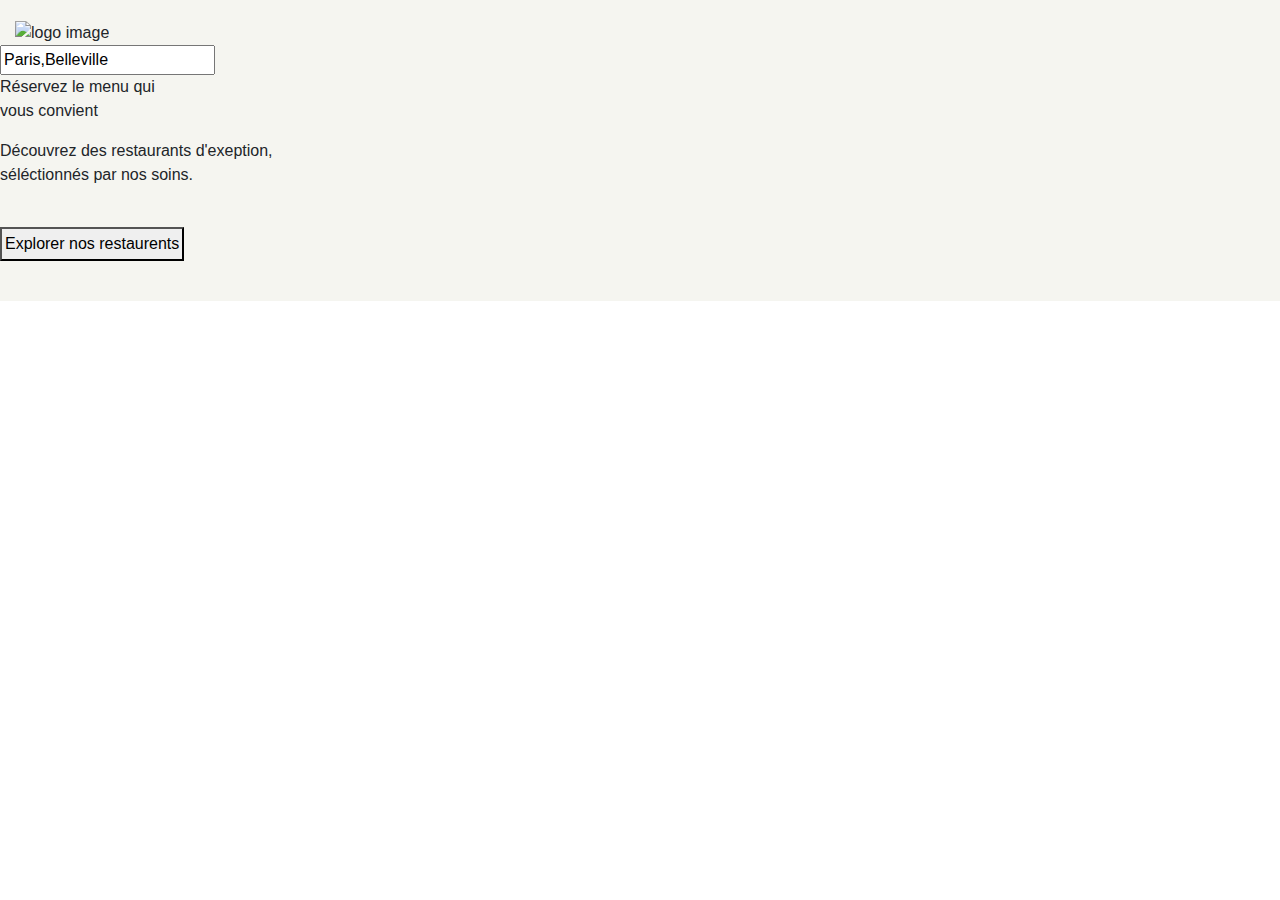
==== index.html @ a9d02ada "adding styles" ====
<!DOCTYPE html>
<html>
    <head>
        <meta charset="utf-8" />
        <meta name="viewport" content="width=device-width, initial-scale=1, shrink-to-fit=no">
        <script src='http://code.jquery.com/jquery-1.8.3.js'></script>
        <script src="https://kit.fontawesome.com/95d302c68f.js" crossorigin="anonymous"></script>
        <link rel="stylesheet" href="https://stackpath.bootstrapcdn.com/bootstrap/4.4.1/css/bootstrap.min.css" integrity="sha384-Vkoo8x4CGsO3+Hhxv8T/Q5PaXtkKtu6ug5TOeNV6gBiFeWPGFN9MuhOf23Q9Ifjh" crossorigin="anonymous">
        <link rel="stylesheet"  type="text/css" href="style.css"/>
        <link rel="preconnect" href="https://fonts.gstatic.com">
        <link href="https://fonts.googleapis.com/css2?family=Raleway:wght@200&display=swap" rel="stylesheet"> 
       <title>Ohmyfood</title>
    </head>

<body>
    <div class="wrappe">
    <!-- logo -->
        <div class="col-12 col-md-8 col-lg-6" id="div_logo">
          <img  class="logo" src="img/ohmyfood@2x.svg" alt="logo image">
        </div>
      <!-- location -->
        <div class="input-icons"><i class="fas fa-map-marker-alt icon" ></i><input class="input-field"  value="Paris,Belleville"  >
        </div>
      <!-- presentation text -->
        <div id="presentation">
        <p id="text1">Réservez le menu qui<br> vous convient</p>  
        <p id="text2">Découvrez des restaurants d'exeption,<br> séléctionnés par nos soins.</p><br>
        <button class="explorer_button">Explorer nos restaurents</button>
        </div>
    </div>
        



   <!-- jQuery first, then Popper.js, then Bootstrap JS -->
<script src="https://code.jquery.com/jquery-3.4.1.slim.min.js" integrity="sha384-J6qa4849blE2+poT4WnyKhv5vZF5SrPo0iEjwBvKU7imGFAV0wwj1yYfoRSJoZ+n" crossorigin="anonymous"></script>
<script src="https://cdn.jsdelivr.net/npm/popper.js@1.16.0/dist/umd/popper.min.js" integrity="sha384-Q6E9RHvbIyZFJoft+2mJbHaEWldlvI9IOYy5n3zV9zzTtmI3UksdQRVvoxMfooAo" crossorigin="anonymous"></script>
<script src="https://stackpath.bootstrapcdn.com/bootstrap/4.4.1/js/bootstrap.min.js" integrity="sha384-wfSDF2E50Y2D1uUdj0O3uMBJnjuUD4Ih7YwaYd1iqfktj0Uod8GCExl3Og8ifwB6" crossorigin="anonymous"></script>
</body>
</html>
---- style.css ----
.explorer_button {
  padding: 3px;
  margin-bottom: 40px; }

.wrappe {
  background-color: #f5f5f0;
  padding-top: 20px; }

@media (max-width: 767px) {
  #div_logo {
    margin-top: 10px;
    margin-bottom: 10px;
    text-align: center; }

  .logo {
    height: 1.5rem;
    align-items: center;
    font-size: 11px; }

  .input-icons i {
    position: absolute; }

  .icon {
    padding: 10px;
    min-width: 40px;
    margin-left: 75px;
    margin-top: 5px; }

  .input-field {
    width: 100%;
    padding: 10px;
    text-align: center;
    font-size: 13px;
    opacity: 0.7;
    border: none;
    background-color: #e0e0d1;
    box-shadow: 20px; }

  #presentation {
    text-align: center;
    line-height: 1; }

  #text1 {
    margin-top: 25px;
    font-size: 18px;
    font-weight: bold; }

  #text2 {
    font-size: 13px;
    opacity: 0.7; } }

/*# sourceMappingURL=style.css.map */
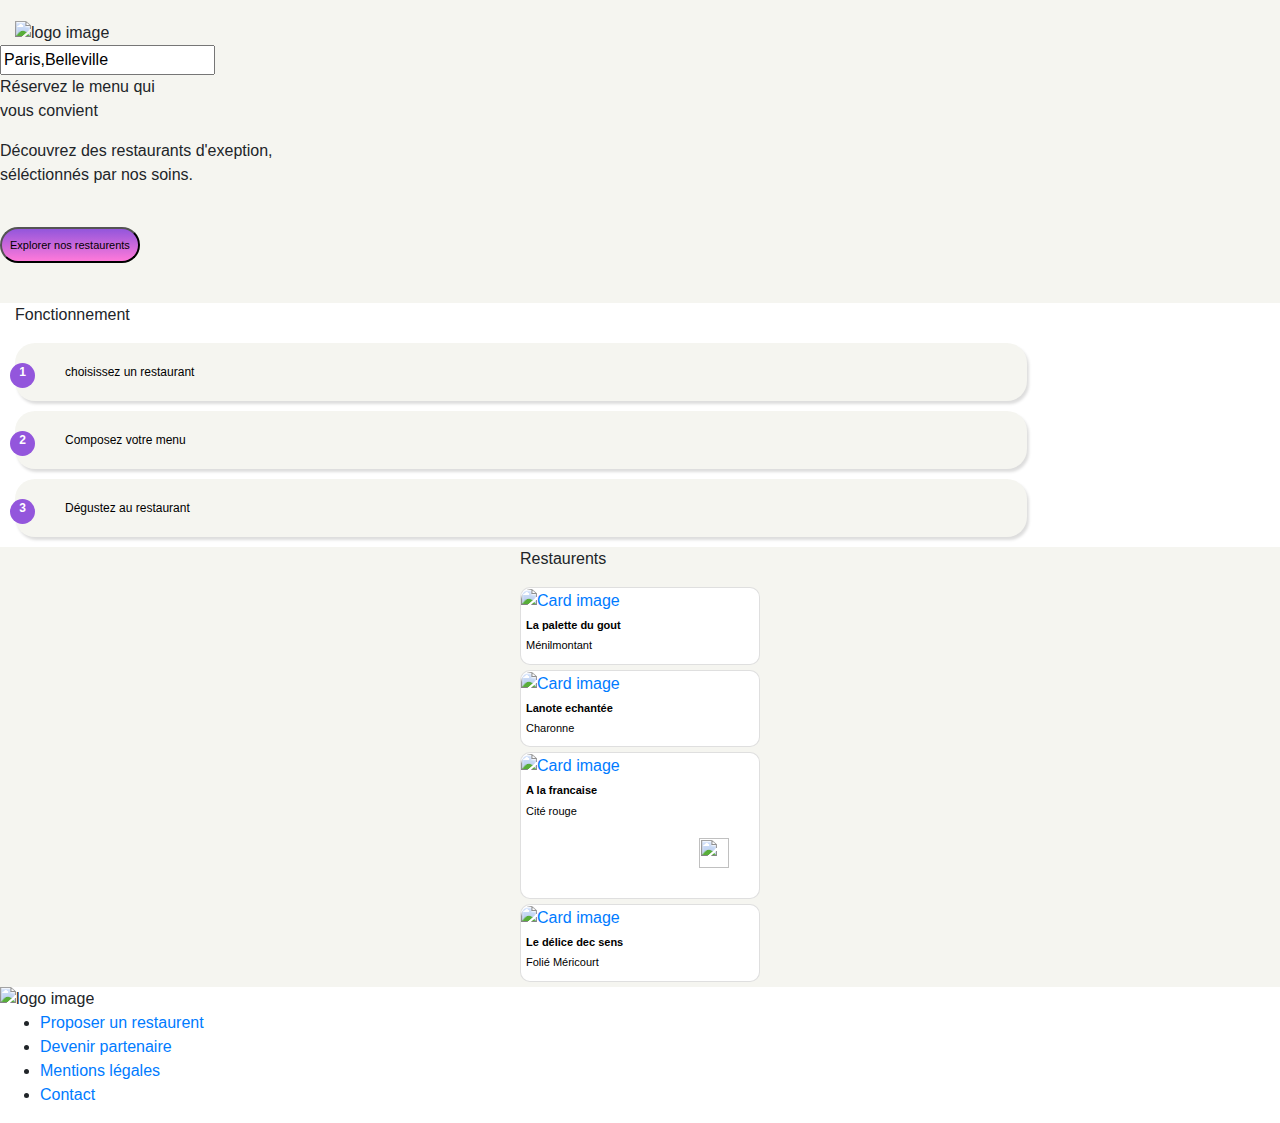
==== commit 378fda36: "styling button section" ====
--- a/index.html
+++ b/index.html
@@ -28,9 +28,125 @@
         <button class="explorer_button">Explorer nos restaurents</button>
         </div>
     </div>
-        
+  <!-- Fonctionnement button group-->
+  <div class="Fonctionnement">
+    <p>Fonctionnement</p>
+     <div class=" expend button_group">
+      <a class="btn_function" href="#">
+       <span class="cercle_1">1
+        </span>
+        <span><i class="fas fa-mobile-alt icon-1"></i>
+        </span> 
+          <span class="btn_text">choisissez un restaurant 
+          </span>
+        </a> 
+     </div>
+     <div class=" expend button_group ">
+      <a class="btn_function" href="#">
+        <span class="cercle_1">2
+          </span>
+          <span><i  class="fas fa-list-ul   icon-1"></i>
+            </span>
+            <span class="btn_text"> Composez votre menu 
+            </span>
+      </a>
+    </div>
+     <div class=" expend button_group ">
+      <a class="btn_function" href="#">
+        <span class="cercle_1">3
+        </span>
+       <span><i class="fas fa-store  icon-1 "></i></span> 
+       <span class="btn_text">Dégustez au restaurant
+      </span>
+      </a> 
+     </div>
+    </div>
 
-
+<!-- Section restaurent-->
+<div class ="wrapper_restaurent">
+  <p> Restaurents</p>
+  <a href="#">  
+  <div class="card" >
+      <img class=" img_restaurent" src="img/la_palette.jpg" alt="Card image">
+    </a>
+    <div class="cardtext_container">
+      <div class="card_text">
+        <p class="text3">La palette du gout</p>
+        <p class="text4">Ménilmontant</p>
+      </div>
+      <a href= "#" class="icon_link">
+        <div class="hart_icon"><i class="far fa-heart"></i>
+      </div></a>
+    </div>
+  </div>
+  
+  <a href="#">  
+  <div class="card" >
+      <img class=" img_restaurent" src="img/note_enchantée.jpg" alt="Card image">
+    </a>
+    <div class="cardtext_container">
+      <div class="card_text">
+        <p class="text3">Lanote echantée</p>
+        <p class="text4">Charonne</p>
+      </div>
+      <a href= "#" class="icon_link">
+      <div class="hart_icon" ><i class="far fa-heart"></i>
+      </div></a>
+    </div>
+  </div>
+  
+  <a href="#">  
+  <div class="card" >
+      <img class=" img_restaurent" src="img/la_francaise.jpg" alt="Card image">
+    </a>
+    <div class="cardtext_container">
+      <div class="card_text">
+        <p class="text3">A la francaise</p>
+        <p class="text4">Cité rouge</p>
+      </div>
+      <div class="hart_icon" ><a href= "#" class="icon_link">
+      <img class="heart" src="img/iconmonstr-heart-thin.svg">
+    </a>
+    </div>
+    </div>
+  </div>
+  
+  <a href="#">  
+    <div class="card" >
+      <img class=" img_restaurent" src="img/délice_des_sens.jpg" alt="Card image">
+    </a>
+    <div class="cardtext_container">
+      <div class="card_text">
+        <p class="text3">Le délice dec sens</p>
+        <p class="text4">Folié Méricourt</p>
+      </div>
+      <a href= "#" class="icon_link">
+      <div class="hart_icon" ></i>
+      </div></a>
+    </div>
+  </div>
+  
+</div> <!--closse wrapper-->
+<!--footer section-->
+<div classe="footer" >
+  <div  id="footer_logo">
+    <img  class="logo" src="img/ohmyfood@2x.svg" alt="logo image">
+  </div>
+  <ul class="links">
+    <li>
+      <a href="#!" ><i class="far fa-heart"></i>Proposer un restaurent</a>
+    </li>
+    <li>
+      <a href="#!" ><i class="far fa-heart"></i>Devenir partenaire</a>
+    </li>
+    <li>
+      <a href="#!" >Mentions légales</a>
+    </li>
+    <li>
+      <a href="#!" >Contact</a>
+    </li>
+  </ul>
+</div>
 
    <!-- jQuery first, then Popper.js, then Bootstrap JS -->
 <script src="https://code.jquery.com/jquery-3.4.1.slim.min.js" integrity="sha384-J6qa4849blE2+poT4WnyKhv5vZF5SrPo0iEjwBvKU7imGFAV0wwj1yYfoRSJoZ+n" crossorigin="anonymous"></script>
--- a/style.css
+++ b/style.css
@@ -1,10 +1,120 @@
+/* booton colors*/
+/* explorer button*/
 .explorer_button {
-  padding: 3px;
-  margin-bottom: 40px; }
+  padding: 8px;
+  margin-bottom: 40px;
+  border-radius: 20px;
+  font-size: 11px;
+  background-image: linear-gradient(#9356DC, #FF79DA); }
 
+/* first wrapper*/
 .wrappe {
   background-color: #f5f5f0;
   padding-top: 20px; }
+
+/* functionnement button section*/
+.Fonctionnement {
+  margin-left: 15px; }
+
+.button_group {
+  font-size: 12px;
+  padding: 20px;
+  border-radius: 20px;
+  background-color: #f5f5f0;
+  margin-bottom: 10px;
+  box-shadow: 2px 3px 3px #ddd;
+  width: 80%; }
+
+.cercle_1 {
+  background-color: #9356DC;
+  color: white;
+  font-weight: bold;
+  display: block;
+  border-radius: 100%;
+  height: 25px;
+  width: 25px;
+  text-align: center;
+  margin-left: -25px;
+  position: absolute; }
+
+.icon-1 {
+  margin-left: 20px;
+  color: black; }
+
+.btn_text {
+  margin-left: 10px;
+  color: black; }
+
+/* restaurent  section*/
+.wrapper_restaurent {
+  display: grid;
+  justify-content: center;
+  background-color: #f5f5f0; }
+
+.img_restaurent {
+  height: 8rem;
+  width: 15rem;
+  object-fit: cover;
+  border-radius: 10px 10px 0px 0px; }
+
+.card {
+  border-radius: 10px;
+  width: 15rem;
+  display: flex;
+  flex-wrap: wrap;
+  margin-bottom: 5px; }
+
+.cardtext_container {
+  display: flex;
+  justify-content: space-between; }
+
+.card_text {
+  color: black;
+  line-height: 0.4;
+  margin-top: 10px;
+  margin-left: 5px;
+  float: left; }
+
+.text3 {
+  font-weight: bold;
+  font-size: 11px; }
+
+.text4 {
+  font-size: 11px; }
+
+    /*
+.hart_icon{
+    
+    margin-top:10px ;
+    margin-right: 10px;
+    margin-bottom: 10px;
+    width: 30px;
+    height: 30px;
+    overflow: hidden;
+}
+.hart_icon:hover{
+    background: url(img/violethart.png);
+    background-repeat: no-repeat;
+    transition: max-height 0.25s ease-in;
+}*/
+.heart {
+  margin-top: 10px;
+  margin-right: 10px;
+  margin-bottom: 10px;
+  width: 30px;
+  height: 30px;
+  transition: max-height 0.15s ease-out;
+  overflow: hidden;
+  background: url("img/iconmonstr-heart-thin.svg") no-repeat;
+  padding: 50px; }
+
+.heart:hover {
+  background: url("https://img.icons8.com/officexs/32/000000/like.png") no-repeat;
+  max-height: 500px;
+  transition: max-height 0.25s ease-in; }
+
+.icon_link {
+  color: black; }
 
 @media (max-width: 767px) {
   #div_logo {
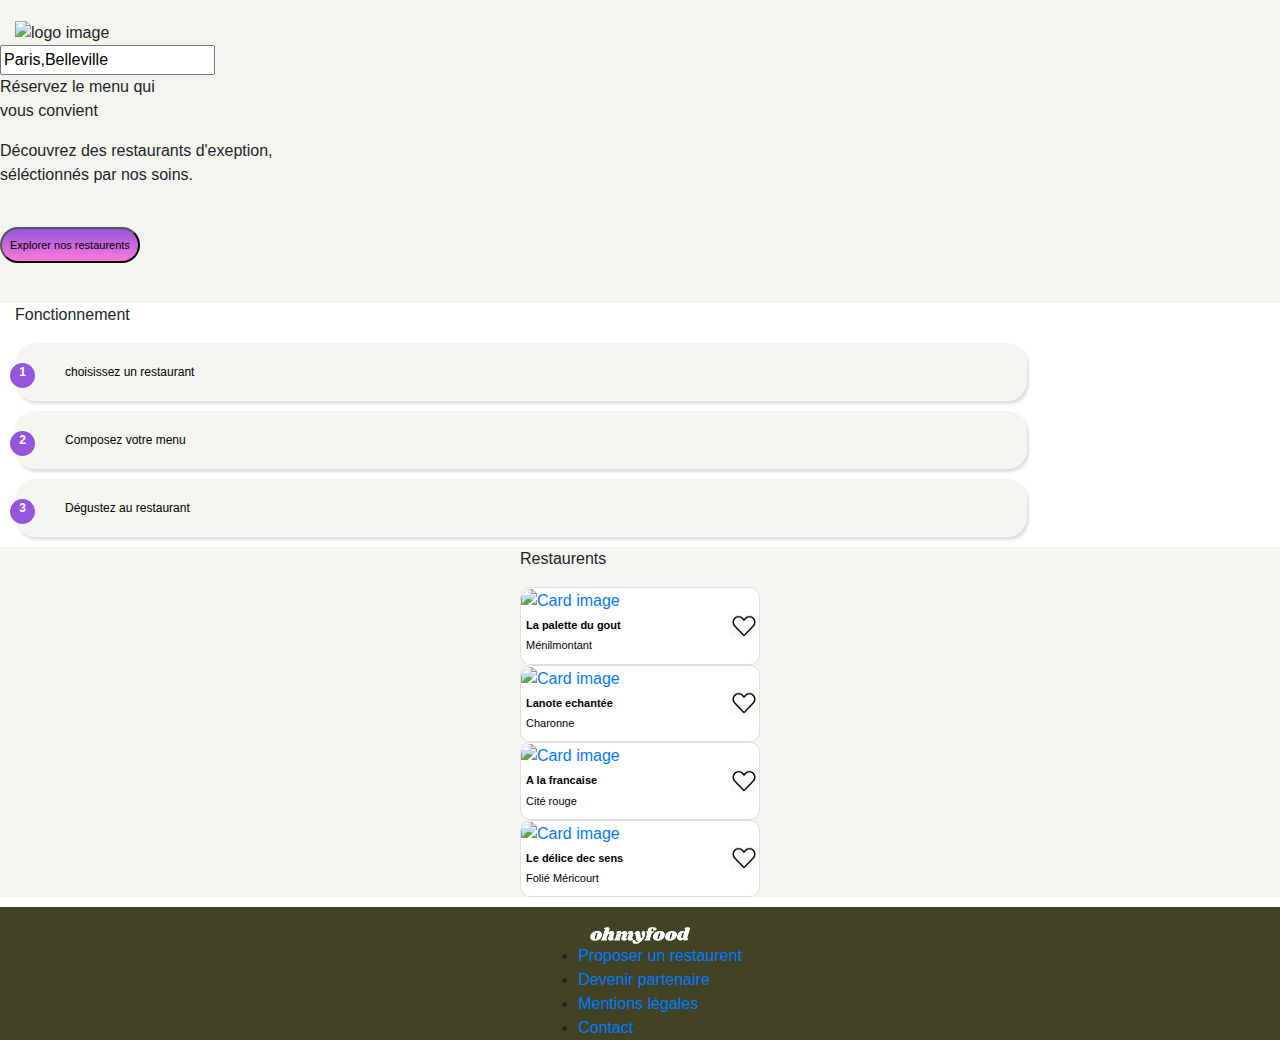
==== commit 83051fac: "finalising styling" ====
--- a/index.html
+++ b/index.html
@@ -74,14 +74,18 @@
         <p class="text3">La palette du gout</p>
         <p class="text4">Ménilmontant</p>
       </div>
-      <a href= "#" class="icon_link">
-        <div class="hart_icon"><i class="far fa-heart"></i>
-      </div></a>
+      
+      <div class="hart_icon" >
+        <a href= "#" class="icon_link">
+        <img class="heart_1" src="img/canvas.png">
+        </a>
+      </div>
     </div>
   </div>
   
-  <a href="#">  
+   
   <div class="card" >
+    <a href="#"> 
       <img class=" img_restaurent" src="img/note_enchantée.jpg" alt="Card image">
     </a>
     <div class="cardtext_container">
@@ -89,14 +93,18 @@
         <p class="text3">Lanote echantée</p>
         <p class="text4">Charonne</p>
       </div>
-      <a href= "#" class="icon_link">
-      <div class="hart_icon" ><i class="far fa-heart"></i>
-      </div></a>
+      
+      <div class="hart_icon" >
+        <a href= "#" class="icon_link">
+          <img class="heart_1" src="img/canvas.png">
+        </a>
+      </div>
     </div>
   </div>
   
-  <a href="#">  
+    
   <div class="card" >
+    <a href="#">
       <img class=" img_restaurent" src="img/la_francaise.jpg" alt="Card image">
     </a>
     <div class="cardtext_container">
@@ -104,15 +112,17 @@
         <p class="text3">A la francaise</p>
         <p class="text4">Cité rouge</p>
       </div>
-      <div class="hart_icon" ><a href= "#" class="icon_link">
-      <img class="heart" src="img/iconmonstr-heart-thin.svg">
-    </a>
-    </div>
+      <div class="hart_icon" >
+        <a href= "#" class="icon_link">
+          <img class="heart_1" src="img/canvas.png">
+        </a>
+      </div>
     </div>
   </div>
   
-  <a href="#">  
-    <div class="card" >
+  
+  <div class="card" >
+    <a href="#">  
       <img class=" img_restaurent" src="img/délice_des_sens.jpg" alt="Card image">
     </a>
     <div class="cardtext_container">
@@ -120,24 +130,26 @@
         <p class="text3">Le délice dec sens</p>
         <p class="text4">Folié Méricourt</p>
       </div>
-      <a href= "#" class="icon_link">
-      <div class="hart_icon" ></i>
-      </div></a>
+      <div class="hart_icon" >
+        <a href= "#" class="icon_link">
+        <img class="heart_1" src="img/canvas.png">
+        </a>
+      </div>
     </div>
   </div>
   
 </div> <!--closse wrapper-->
 <!--footer section-->
-<div classe="footer" >
+<div class="footer" >
   <div  id="footer_logo">
-    <img  class="logo" src="img/ohmyfood@2x.svg" alt="logo image">
+    <img   src="img/ohmyfood_whtscale.png" alt="logo image">
   </div>
   <ul class="links">
     <li>
-      <a href="#!" ><i class="far fa-heart"></i>Proposer un restaurent</a>
+      <a href="#!" ><i class="fas fa-utensils footer_i"></i>Proposer un restaurent</a>
     </li>
     <li>
-      <a href="#!" ><i class="far fa-heart"></i>Devenir partenaire</a>
+      <a href="#!" ><i class="fas fa-hands-helping footer_i"></i>Devenir partenaire</a>
     </li>
     <li>
       <a href="#!" >Mentions légales</a>
--- a/style.css
+++ b/style.css
@@ -61,8 +61,7 @@
   border-radius: 10px;
   width: 15rem;
   display: flex;
-  flex-wrap: wrap;
-  margin-bottom: 5px; }
+  flex-wrap: wrap; }
 
 .cardtext_container {
   display: flex;
@@ -82,7 +81,71 @@
 .text4 {
   font-size: 11px; }
 
-    /*
+.like {
+  position: relative; }
+
+.default_i {
+  z-index: 1;
+  width: 25px; }
+
+.houver_i {
+  z-index: 2;
+  width: 25px;
+  margin-left: -25px;
+  position: absolute;
+  opacity: 0;
+  margin-top: 2px; }
+
+.default_i:focus {
+  cursor: alias;
+  opacity: 0; }
+
+.houver_i:focus {
+  opacity: 1; }
+
+.heart_1:hover {
+  background: url(img/canvass.png);
+  background-repeat: no-repeat;
+  transition: max-height 0.25s ease-in; }
+
+/*
+.wrapp{
+    width: 25px;
+    height: 25px;
+    margin-top: 20px;
+    margin-right: 10px;
+ 
+}
+
+.heart {
+    color: red;
+    background-color: currentColor;
+    display: inline-block;
+    height: 25px;
+    margin: 0 10px;
+    position: relative;
+    top: 0;
+    transform: rotate(-45deg);
+    position: absolute; 
+    left: 45%; top: 45%;
+    width: 25px;
+  }
+  
+  .heart::before,
+  .heart::after {
+    content: "";
+    background-color: currentColor;
+    border-radius: 50%;
+    height: 25px;
+    position: absolute;
+    width: 25px;
+  }
+  
+  .heart:before {
+    top: -25px;
+    left: 0;
+
+    
 .hart_icon{
     
     margin-top:10px ;
@@ -96,25 +159,46 @@
     background: url(img/violethart.png);
     background-repeat: no-repeat;
     transition: max-height 0.25s ease-in;
-}*/
-.heart {
-  margin-top: 10px;
-  margin-right: 10px;
-  margin-bottom: 10px;
-  width: 30px;
-  height: 30px;
+}
+.heart{margin-top:10px ;
+    margin-right: 10px;
+    margin-bottom: 10px;
+    width: 30px;
+    height: 30px;
   transition: max-height 0.15s ease-out;
   overflow: hidden;
   background: url("img/iconmonstr-heart-thin.svg") no-repeat;
-  padding: 50px; }
-
+  padding: 50px;
+}
 .heart:hover {
-  background: url("https://img.icons8.com/officexs/32/000000/like.png") no-repeat;
-  max-height: 500px;
-  transition: max-height 0.25s ease-in; }
-
-.icon_link {
-  color: black; }
+    background: url("https://img.icons8.com/officexs/32/000000/like.png")
+      no-repeat;
+    max-height: 500px;
+    transition: max-height 0.25s ease-in;
+  }
+*/
+/* Footer section */
+.footer {
+  background-color: #424224; }
+
+#footer_logo {
+  margin-top: 10px;
+  padding-top: 20px;
+  display: grid;
+  justify-content: center; }
+
+ul {
+  text-decoration: none; }
+
+.footer_i {
+  color: white; }
+
+.links {
+  justify-content: center;
+  display: grid; }
+
+.footer_link {
+  margin-left: 5px; }
 
 @media (max-width: 767px) {
   #div_logo {
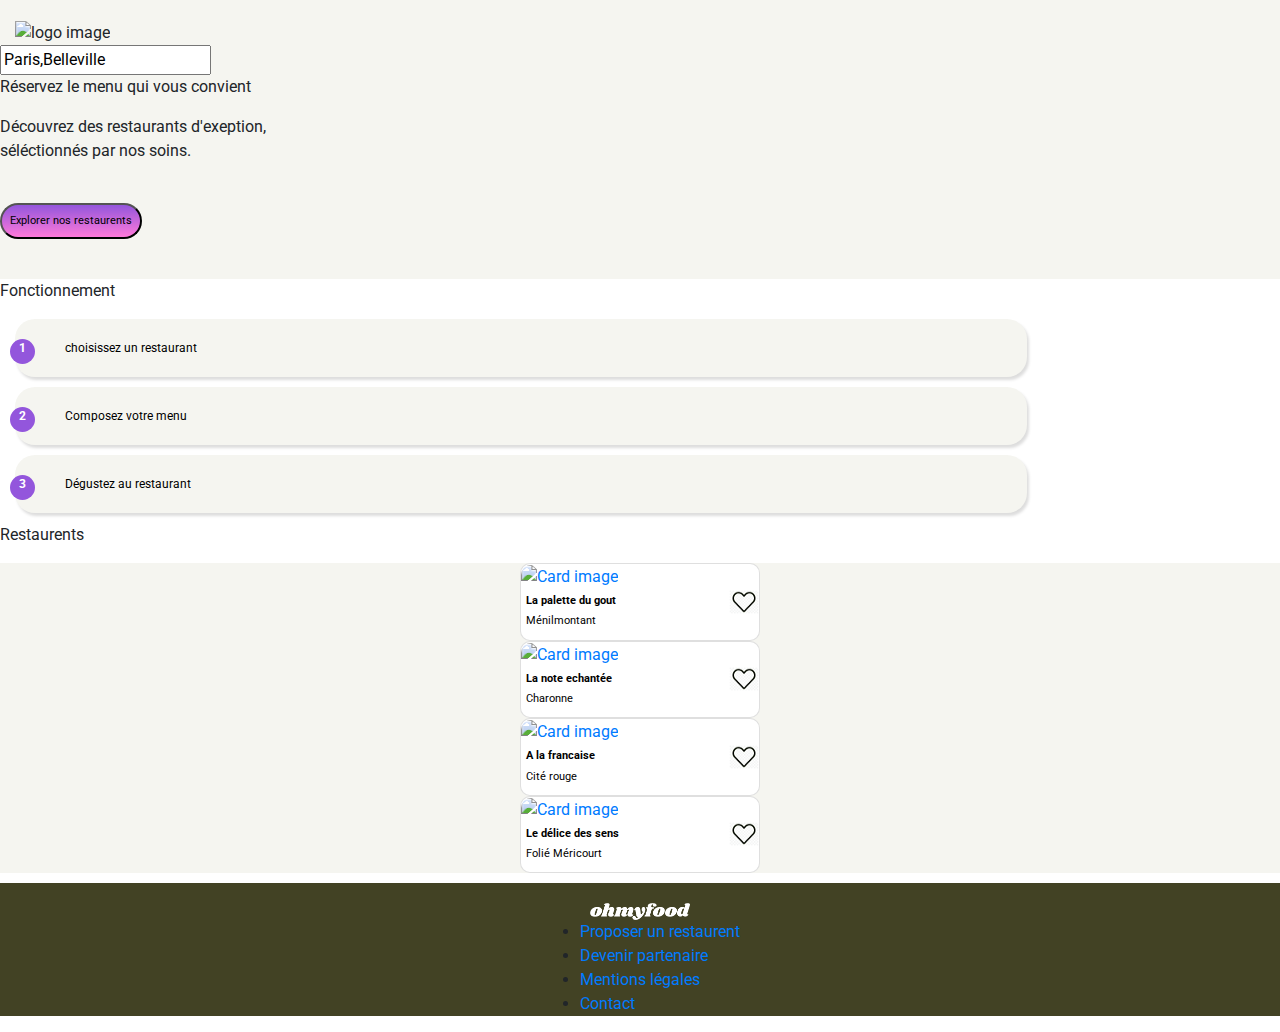
==== commit f7b159fd: "creating menupages" ====
--- a/index.html
+++ b/index.html
@@ -8,7 +8,9 @@
         <link rel="stylesheet" href="https://stackpath.bootstrapcdn.com/bootstrap/4.4.1/css/bootstrap.min.css" integrity="sha384-Vkoo8x4CGsO3+Hhxv8T/Q5PaXtkKtu6ug5TOeNV6gBiFeWPGFN9MuhOf23Q9Ifjh" crossorigin="anonymous">
         <link rel="stylesheet"  type="text/css" href="style.css"/>
         <link rel="preconnect" href="https://fonts.gstatic.com">
-        <link href="https://fonts.googleapis.com/css2?family=Raleway:wght@200&display=swap" rel="stylesheet"> 
+        <link rel="preconnect" href="https://fonts.gstatic.com">
+<link href="https://fonts.googleapis.com/css2?family=Roboto:wght@300;400&family=Shrikhand&display=swap" rel="stylesheet"> 
+
        <title>Ohmyfood</title>
     </head>
 
@@ -19,18 +21,20 @@
           <img  class="logo" src="img/ohmyfood@2x.svg" alt="logo image">
         </div>
       <!-- location -->
-        <div class="input-icons"><i class="fas fa-map-marker-alt icon" ></i><input class="input-field"  value="Paris,Belleville"  >
+        <div class="input-icons"><i class="fas fa-map-marker-alt icon" ></i>
+          <input class="input-field"  value="Paris,Belleville"  >
         </div>
       <!-- presentation text -->
         <div id="presentation">
-        <p id="text1">Réservez le menu qui<br> vous convient</p>  
+        <p id="text1">Réservez le menu qui vous convient</p>  
         <p id="text2">Découvrez des restaurants d'exeption,<br> séléctionnés par nos soins.</p><br>
         <button class="explorer_button">Explorer nos restaurents</button>
         </div>
     </div>
   <!-- Fonctionnement button group-->
-  <div class="Fonctionnement">
-    <p>Fonctionnement</p>
+  <div class="txt_function"><p>Fonctionnement</p></div>
+  <div class="Fonctionnement" id="btn_section">
+    
      <div class=" expend button_group">
       <a class="btn_function" href="#">
        <span class="cercle_1">1
@@ -63,10 +67,11 @@
     </div>
 
 <!-- Section restaurent-->
+<p class="text_res"> Restaurents</p>
 <div class ="wrapper_restaurent">
-  <p> Restaurents</p>
-  <a href="#">  
-  <div class="card" >
+  
+   <a href="menuPalette.html">  
+    <div class="card" >
       <img class=" img_restaurent" src="img/la_palette.jpg" alt="Card image">
     </a>
     <div class="cardtext_container">
@@ -85,12 +90,12 @@
   
    
   <div class="card" >
-    <a href="#"> 
+    <a href="menulanote.html"> 
       <img class=" img_restaurent" src="img/note_enchantée.jpg" alt="Card image">
     </a>
     <div class="cardtext_container">
       <div class="card_text">
-        <p class="text3">Lanote echantée</p>
+        <p class="text3">La note echantée</p>
         <p class="text4">Charonne</p>
       </div>
       
@@ -100,11 +105,12 @@
         </a>
       </div>
     </div>
+  
   </div>
   
     
   <div class="card" >
-    <a href="#">
+    <a href="menulafrancaise.html">
       <img class=" img_restaurent" src="img/la_francaise.jpg" alt="Card image">
     </a>
     <div class="cardtext_container">
@@ -122,12 +128,12 @@
   
   
   <div class="card" >
-    <a href="#">  
+    <a href="menudelicedessens.html">  
       <img class=" img_restaurent" src="img/délice_des_sens.jpg" alt="Card image">
     </a>
     <div class="cardtext_container">
       <div class="card_text">
-        <p class="text3">Le délice dec sens</p>
+        <p class="text3">Le délice des sens</p>
         <p class="text4">Folié Méricourt</p>
       </div>
       <div class="hart_icon" >
@@ -139,6 +145,8 @@
   </div>
   
 </div> <!--closse wrapper-->
+ 
+
 <!--footer section-->
 <div class="footer" >
   <div  id="footer_logo">
@@ -146,16 +154,16 @@
   </div>
   <ul class="links">
     <li>
-      <a href="#!" ><i class="fas fa-utensils footer_i"></i>Proposer un restaurent</a>
+      <a   class="footer_text" href="#!" ><i class="fas fa-utensils footer_i"></i>Proposer un restaurent</a>
     </li>
     <li>
-      <a href="#!" ><i class="fas fa-hands-helping footer_i"></i>Devenir partenaire</a>
+      <a class="footer_text" href="#!"><i class="fas fa-hands-helping footer_i"></i>Devenir partenaire</a>
     </li>
     <li>
-      <a href="#!" >Mentions légales</a>
+      <a class="footer_text" href="#!" >Mentions légales</a>
     </li>
     <li>
-      <a href="#!" >Contact</a>
+      <a class="footer_text" href="#!" >Contact</a>
     </li>
   </ul>
 </div>
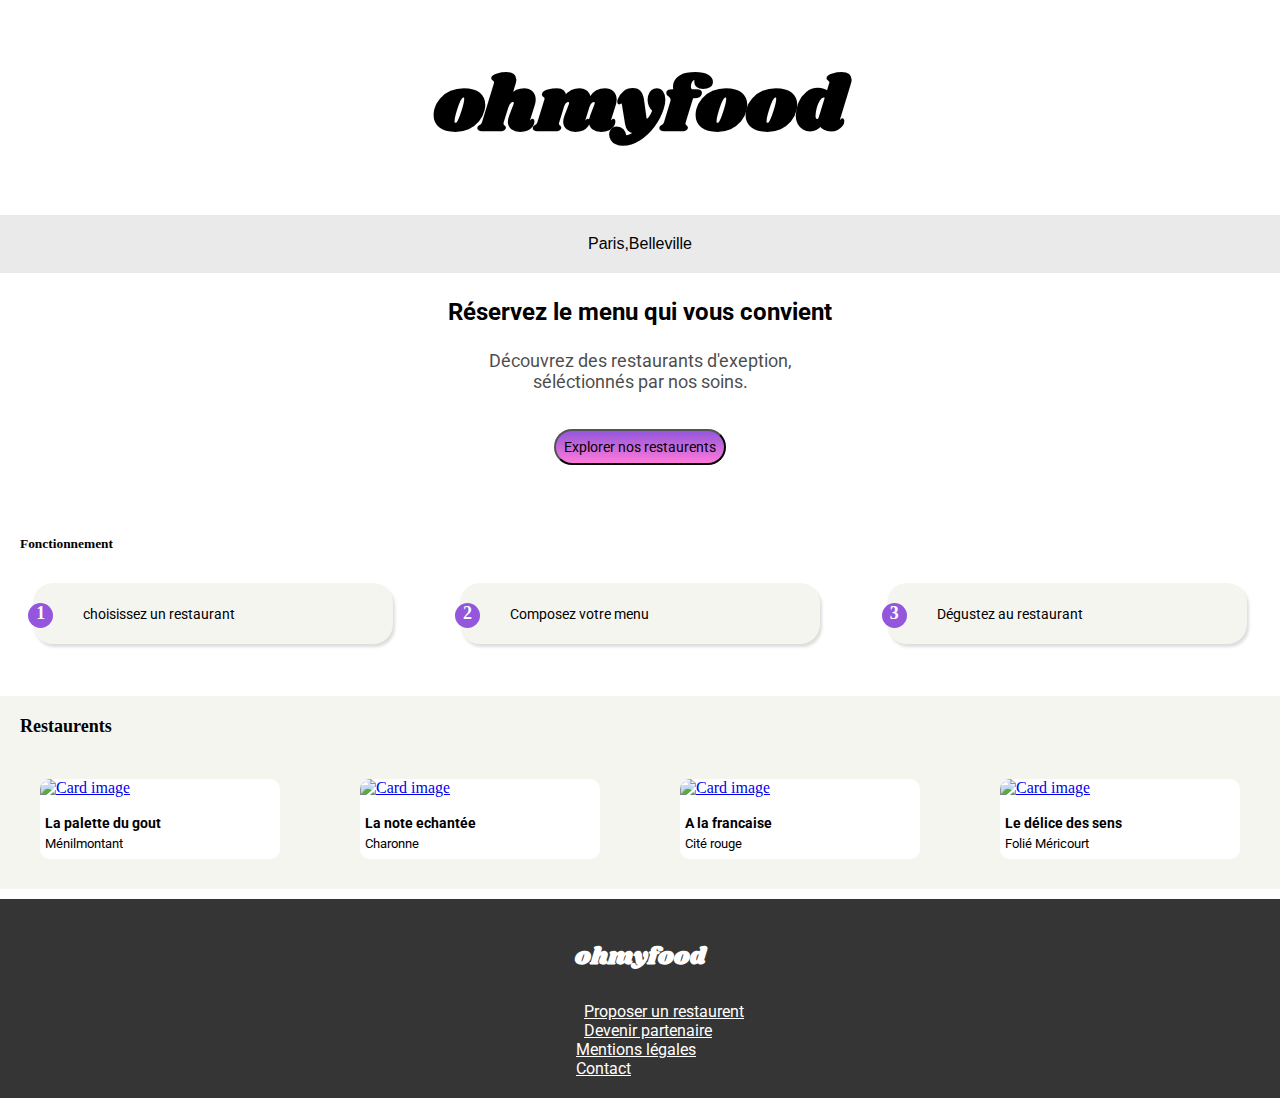
==== commit 149066a7: "chnagement of index file" ====
--- a/index.html
+++ b/index.html
@@ -1,41 +1,55 @@
 <!DOCTYPE html>
-<html>
+<html lang="en">
     <head>
         <meta charset="utf-8" />
         <meta name="viewport" content="width=device-width, initial-scale=1, shrink-to-fit=no">
-        <script src='http://code.jquery.com/jquery-1.8.3.js'></script>
+        
         <script src="https://kit.fontawesome.com/95d302c68f.js" crossorigin="anonymous"></script>
-        <link rel="stylesheet" href="https://stackpath.bootstrapcdn.com/bootstrap/4.4.1/css/bootstrap.min.css" integrity="sha384-Vkoo8x4CGsO3+Hhxv8T/Q5PaXtkKtu6ug5TOeNV6gBiFeWPGFN9MuhOf23Q9Ifjh" crossorigin="anonymous">
+        
         <link rel="stylesheet"  type="text/css" href="style.css"/>
         <link rel="preconnect" href="https://fonts.gstatic.com">
-        <link rel="preconnect" href="https://fonts.gstatic.com">
+        
 <link href="https://fonts.googleapis.com/css2?family=Roboto:wght@300;400&family=Shrikhand&display=swap" rel="stylesheet"> 
 
        <title>Ohmyfood</title>
     </head>
 
 <body>
-    <div class="wrappe">
-    <!-- logo -->
-        <div class="col-12 col-md-8 col-lg-6" id="div_logo">
-          <img  class="logo" src="img/ohmyfood@2x.svg" alt="logo image">
-        </div>
-      <!-- location -->
-        <div class="input-icons"><i class="fas fa-map-marker-alt icon" ></i>
+  <div class="spinner hidden">
+    <div></div>
+    <div></div>
+    
+</div>
+
+<div class="maincontainer">
+<header>
+ <!-- logo -->
+  <div class="logo" id="div_logo">
+  <h1>ohmyfood</h1>
+  </div>
+</header>
+ <!-- location -->
+  <section>
+    <div class="input-icons"><i class="fas fa-map-marker-alt icon" ></i>
+       
           <input class="input-field"  value="Paris,Belleville"  >
-        </div>
-      <!-- presentation text -->
-        <div id="presentation">
-        <p id="text1">Réservez le menu qui vous convient</p>  
-        <p id="text2">Découvrez des restaurants d'exeption,<br> séléctionnés par nos soins.</p><br>
-        <button class="explorer_button">Explorer nos restaurents</button>
-        </div>
     </div>
+     
+ <!-- presentation text -->
+    <div id="presentation">
+            <p id="text1">Réservez le menu qui vous convient</p>  
+            <p id="text2">Découvrez des restaurants d'exeption,<br> séléctionnés par nos soins.</p><br>
+            <button class="explorer_button">Explorer nos restaurents</button>
+    </div>
+    
+  </section>
   <!-- Fonctionnement button group-->
-  <div class="txt_function"><p>Fonctionnement</p></div>
+  <section>
+  <div class="txt_function"><h6>Fonctionnement</h6>
+  </div>
   <div class="Fonctionnement" id="btn_section">
     
-     <div class=" expend button_group">
+     <div class="  button_group">
       <a class="btn_function" href="#">
        <span class="cercle_1">1
         </span>
@@ -45,7 +59,7 @@
           </span>
         </a> 
      </div>
-     <div class=" expend button_group ">
+     <div class="  button_group ">
       <a class="btn_function" href="#">
         <span class="cercle_1">2
           </span>
@@ -55,7 +69,7 @@
             </span>
       </a>
     </div>
-     <div class=" expend button_group ">
+     <div class="  button_group ">
       <a class="btn_function" href="#">
         <span class="cercle_1">3
         </span>
@@ -65,92 +79,95 @@
       </a> 
      </div>
     </div>
-
+  </section>
 <!-- Section restaurent-->
-<p class="text_res"> Restaurents</p>
+<section class="section_res">
+  <h6 class="text_res"> Restaurents</h6>
 <div class ="wrapper_restaurent">
   
-   <a href="menuPalette.html">  
+   
     <div class="card" >
+      
+      <a href="menuPalette.html">  
       <img class=" img_restaurent" src="img/la_palette.jpg" alt="Card image">
     </a>
+  
     <div class="cardtext_container">
       <div class="card_text">
-        <p class="text3">La palette du gout</p>
+        <span><p class="text3">La palette du gout</p></span>
         <p class="text4">Ménilmontant</p>
       </div>
-      
-      <div class="hart_icon" >
-        <a href= "#" class="icon_link">
-        <img class="heart_1" src="img/canvas.png">
-        </a>
-      </div>
+       <div class="hart_icon">
+        <i class="far fa-heart icon_linkt" aria-hidden="true"></i>
+        </div>
     </div>
   </div>
   
    
   <div class="card" >
-    <a href="menulanote.html"> 
+    
+    <a href="menulanoteechantee.html"> 
       <img class=" img_restaurent" src="img/note_enchantée.jpg" alt="Card image">
     </a>
+  
     <div class="cardtext_container">
       <div class="card_text">
-        <p class="text3">La note echantée</p>
+        <span><p class="text3">La note echantée</p></span>
         <p class="text4">Charonne</p>
       </div>
       
-      <div class="hart_icon" >
-        <a href= "#" class="icon_link">
-          <img class="heart_1" src="img/canvas.png">
-        </a>
-      </div>
+      <div class="hart_icon">
+        <i class="far fa-heart icon_linkt" aria-hidden="true"></i>
+        </div>
     </div>
   
   </div>
   
+
+  <div class="card" >
     
-  <div class="card" >
-    <a href="menulafrancaise.html">
+    <a href="menualafrancaise.html">
       <img class=" img_restaurent" src="img/la_francaise.jpg" alt="Card image">
     </a>
+  
     <div class="cardtext_container">
       <div class="card_text">
-        <p class="text3">A la francaise</p>
+        <span><p class="text3">A la francaise</p></span>
         <p class="text4">Cité rouge</p>
       </div>
-      <div class="hart_icon" >
-        <a href= "#" class="icon_link">
-          <img class="heart_1" src="img/canvas.png">
-        </a>
-      </div>
+      <div class="hart_icon">
+        <i class="far fa-heart icon_linkt" aria-hidden="true"></i>
+        </div>
     </div>
   </div>
   
   
   <div class="card" >
-    <a href="menudelicedessens.html">  
+  
+    <a href="menuledelicedessens.html">  
       <img class=" img_restaurent" src="img/délice_des_sens.jpg" alt="Card image">
     </a>
+ 
     <div class="cardtext_container">
       <div class="card_text">
-        <p class="text3">Le délice des sens</p>
+        <span><p class="text3">Le délice des sens</p></span>
         <p class="text4">Folié Méricourt</p>
       </div>
-      <div class="hart_icon" >
-        <a href= "#" class="icon_link">
-        <img class="heart_1" src="img/canvas.png">
-        </a>
-      </div>
+      <div class="hart_icon">
+        <i class="far fa-heart icon_linkt" aria-hidden="true"></i>
+        </div>
     </div>
   </div>
-  
+
 </div> <!--closse wrapper-->
- 
+</section>
 
 <!--footer section-->
 <div class="footer" >
   <div  id="footer_logo">
-    <img   src="img/ohmyfood_whtscale.png" alt="logo image">
+    
+      <h2>ohmyfood</h2>
+    
   </div>
   <ul class="links">
     <li>
@@ -163,14 +180,11 @@
       <a class="footer_text" href="#!" >Mentions légales</a>
     </li>
     <li>
-      <a class="footer_text" href="#!" >Contact</a>
+      <a class="footer_text" href="mailto:contact@ohmyfood.fr" >Contact</a>
     </li>
   </ul>
 </div>
 
-   <!-- jQuery first, then Popper.js, then Bootstrap JS -->
-<script src="https://code.jquery.com/jquery-3.4.1.slim.min.js" integrity="sha384-J6qa4849blE2+poT4WnyKhv5vZF5SrPo0iEjwBvKU7imGFAV0wwj1yYfoRSJoZ+n" crossorigin="anonymous"></script>
-<script src="https://cdn.jsdelivr.net/npm/popper.js@1.16.0/dist/umd/popper.min.js" integrity="sha384-Q6E9RHvbIyZFJoft+2mJbHaEWldlvI9IOYy5n3zV9zzTtmI3UksdQRVvoxMfooAo" crossorigin="anonymous"></script>
-<script src="https://stackpath.bootstrapcdn.com/bootstrap/4.4.1/js/bootstrap.min.js" integrity="sha384-wfSDF2E50Y2D1uUdj0O3uMBJnjuUD4Ih7YwaYd1iqfktj0Uod8GCExl3Og8ifwB6" crossorigin="anonymous"></script>
+</div>  
 </body>
 </html>--- a/style.css
+++ b/style.css
@@ -1,29 +1,91 @@
-/* booton colors*/
+/* Index.html */
+body {
+  margin: 0; }
+
+.logo {
+  width: 100%; }
+
+#div_logo {
+  text-align: center;
+  max-width: 100%;
+  font-family: "Shrikhand", cursive;
+  font-size: 2.4rem; }
+
+.input-icons {
+  text-align: center;
+  background-color: #eaeaea;
+  padding: 10px;
+  font-size: 13px;
+  border: none; }
+
+.input-icons i {
+  font-size: 20px; }
+
+.input-field {
+  padding: 10px;
+  text-align: center;
+  font-size: 16px;
+  border: none;
+  background-color: unset; }
+
+.icon {
+  color: black; }
+
+#presentation {
+  text-align: center;
+  font-family: "Roboto", sans-serif; }
+
 /* explorer button*/
 .explorer_button {
+  font-family: "Roboto", sans-serif;
   padding: 8px;
   margin-bottom: 40px;
   border-radius: 20px;
-  font-size: 11px;
-  background-image: linear-gradient(#9356DC, #FF79DA); }
+  font-size: 14px;
+  background-image: linear-gradient(#9356DC, #FF79DA);
+  font-family: "Roboto", sans-serif; }
+  .explorer_button:hover {
+    transform: scale(1.5); }
 
 /* first wrapper*/
 .wrappe {
   background-color: #f5f5f0;
-  padding-top: 20px; }
+  padding-top: 20px;
+  display: grid;
+  justify-content: center; }
 
 /* functionnement button section*/
+#text1 {
+  margin-top: 25px;
+  font-size: 24px;
+  font-weight: bold;
+  align-items: center; }
+
+#text2 {
+  font-size: 18px;
+  opacity: 0.7; }
+
 .Fonctionnement {
-  margin-left: 15px; }
+  display: flex;
+  margin-top: 15px;
+  justify-content: space-around;
+  margin-bottom: 20px; }
+
+.txt_function {
+  margin-left: 20px;
+  font-size: 20px; }
 
 .button_group {
-  font-size: 12px;
+  font-size: 18px;
   padding: 20px;
   border-radius: 20px;
   background-color: #f5f5f0;
   margin-bottom: 10px;
   box-shadow: 2px 3px 3px #ddd;
-  width: 80%; }
+  width: 25%; }
+  .button_group:hover {
+    transform: scale(1.1);
+    background-color: #FF79DA; }
 
 .cercle_1 {
   background-color: #9356DC;
@@ -43,13 +105,25 @@
 
 .btn_text {
   margin-left: 10px;
-  color: black; }
+  color: black;
+  font-family: "Roboto", sans-serif;
+  font-size: 14px; }
+
+.button_group a {
+  text-decoration: none; }
 
 /* restaurent  section*/
+.section_res {
+  background-color: #f5f5f0; }
+
+.text_res {
+  font-size: 18px;
+  margin-left: 20px;
+  padding-top: 20px; }
+
 .wrapper_restaurent {
   display: grid;
-  justify-content: center;
-  background-color: #f5f5f0; }
+  justify-content: center; }
 
 .img_restaurent {
   height: 8rem;
@@ -61,9 +135,13 @@
   border-radius: 10px;
   width: 15rem;
   display: flex;
-  flex-wrap: wrap; }
+  flex-wrap: wrap;
+  background: white; }
+  .card:hover {
+    transform: scale(1.1); }
 
 .cardtext_container {
+  width: 100%;
   display: flex;
   justify-content: space-between; }
 
@@ -76,10 +154,18 @@
 
 .text3 {
   font-weight: bold;
-  font-size: 11px; }
+  font-size: 14px;
+  font-family: "Roboto", sans-serif; }
 
 .text4 {
-  font-size: 11px; }
+  font-size: 13px;
+  font-family: "Roboto", sans-serif; }
+
+.wrapper_restaurent {
+  display: flex;
+  justify-content: space-around;
+  background-color: #f5f5f0;
+  padding-bottom: 30px; }
 
 .like {
   position: relative; }
@@ -108,139 +194,140 @@
   background-repeat: no-repeat;
   transition: max-height 0.25s ease-in; }
 
-/*
-.wrapp{
-    width: 25px;
-    height: 25px;
-    margin-top: 20px;
-    margin-right: 10px;
- 
-}
-
-.heart {
-    color: red;
-    background-color: currentColor;
-    display: inline-block;
-    height: 25px;
-    margin: 0 10px;
-    position: relative;
-    top: 0;
-    transform: rotate(-45deg);
-    position: absolute; 
-    left: 45%; top: 45%;
-    width: 25px;
-  }
-  
-  .heart::before,
-  .heart::after {
-    content: "";
-    background-color: currentColor;
-    border-radius: 50%;
-    height: 25px;
-    position: absolute;
-    width: 25px;
-  }
-  
-  .heart:before {
-    top: -25px;
-    left: 0;
-
-    
-.hart_icon{
-    
-    margin-top:10px ;
-    margin-right: 10px;
-    margin-bottom: 10px;
-    width: 30px;
-    height: 30px;
-    overflow: hidden;
-}
-.hart_icon:hover{
-    background: url(img/violethart.png);
-    background-repeat: no-repeat;
-    transition: max-height 0.25s ease-in;
-}
-.heart{margin-top:10px ;
-    margin-right: 10px;
-    margin-bottom: 10px;
-    width: 30px;
-    height: 30px;
-  transition: max-height 0.15s ease-out;
-  overflow: hidden;
-  background: url("img/iconmonstr-heart-thin.svg") no-repeat;
-  padding: 50px;
-}
-.heart:hover {
-    background: url("https://img.icons8.com/officexs/32/000000/like.png")
-      no-repeat;
-    max-height: 500px;
-    transition: max-height 0.25s ease-in;
-  }
-*/
 /* Footer section */
 .footer {
-  background-color: #424224; }
+  background-color: #353535; }
 
 #footer_logo {
   margin-top: 10px;
   padding-top: 20px;
   display: grid;
-  justify-content: center; }
+  justify-content: center;
+  font-family: "Shrikhand", cursive;
+  color: white; }
 
 ul {
-  text-decoration: none; }
+  list-style-type: none;
+  margin-top: 8px;
+  padding-bottom: 20px; }
 
 .footer_i {
-  color: white; }
+  color: white;
+  margin-right: 8px; }
 
 .links {
   justify-content: center;
-  display: grid; }
-
-.footer_link {
-  margin-left: 5px; }
-
+  display: grid;
+  font-family: "Roboto", sans-serif; }
+
+.links li:hover {
+  transform: scale(1.2); }
+
+.footer_text {
+  color: white;
+  font-family: "Roboto", sans-serif; }
+
+/* mobile */
 @media (max-width: 767px) {
   #div_logo {
     margin-top: 10px;
     margin-bottom: 10px;
-    text-align: center; }
-
-  .logo {
-    height: 1.5rem;
-    align-items: center;
-    font-size: 11px; }
-
-  .input-icons i {
-    position: absolute; }
+    text-align: center;
+    font-size: 1.5rem; }
 
   .icon {
-    padding: 10px;
-    min-width: 40px;
-    margin-left: 75px;
-    margin-top: 5px; }
+    margin-left: 20px; }
 
   .input-field {
-    width: 100%;
     padding: 10px;
     text-align: center;
-    font-size: 13px;
+    font-size: 14px;
     opacity: 0.7;
     border: none;
-    background-color: #e0e0d1;
     box-shadow: 20px; }
 
   #presentation {
     text-align: center;
     line-height: 1; }
 
+  .explorer_button:hover {
+    transform: scale(1.5); }
+
   #text1 {
     margin-top: 25px;
     font-size: 18px;
-    font-weight: bold; }
+    font-weight: bold;
+    font-family: "Roboto", sans-serif; }
 
   #text2 {
+    font-size: 14px;
+    opacity: 0.7;
+    font-family: "Roboto", sans-serif; }
+
+  .txt_function {
+    font-weight: bold;
+    margin-left: 20px;
+    font-family: "Roboto", sans-serif;
+    font-size: 20px; }
+
+  .text_res {
+    font-weight: bold;
+    padding-top: 0px;
+    font-family: "Roboto", sans-serif;
+    font-size: 20px;
+    display: inline-block; }
+
+  #btn_section {
+    flex-direction: column;
+    width: 100%;
+    display: grid;
+    justify-items: center; }
+
+  .button_group {
+    width: 250px; }
+
+  .wrapper_restaurent {
+    flex-direction: column;
+    align-items: center; }
+
+  .card {
+    margin-bottom: 15px; } }
+/* tablet */
+@media (min-width: 768px) and (max-width: 1028px) {
+  .explorer_button:hover {
+    transform: scale(1.5); }
+
+  .button_group {
     font-size: 13px;
-    opacity: 0.7; } }
+    width: auto; }
+
+  .text_res {
+    background-color: #f5f5f0; }
+
+  .img_restaurent {
+    border-radius: 10px 0px 0px 10px; }
+
+  .wrapper_restaurent {
+    flex-wrap: wrap; }
+
+  .card {
+    width: 70%;
+    margin-bottom: 20px; }
+
+  .card a {
+    width: 50%; }
+
+  .cardtext_container {
+    width: 50%; }
+
+  .hart_icon {
+    margin-top: 20px;
+    margin-right: 20px; }
+
+  .text3 {
+    font-size: 18px; }
+
+  .text4 {
+    font-size: 14px; } }
 
 /*# sourceMappingURL=style.css.map */
